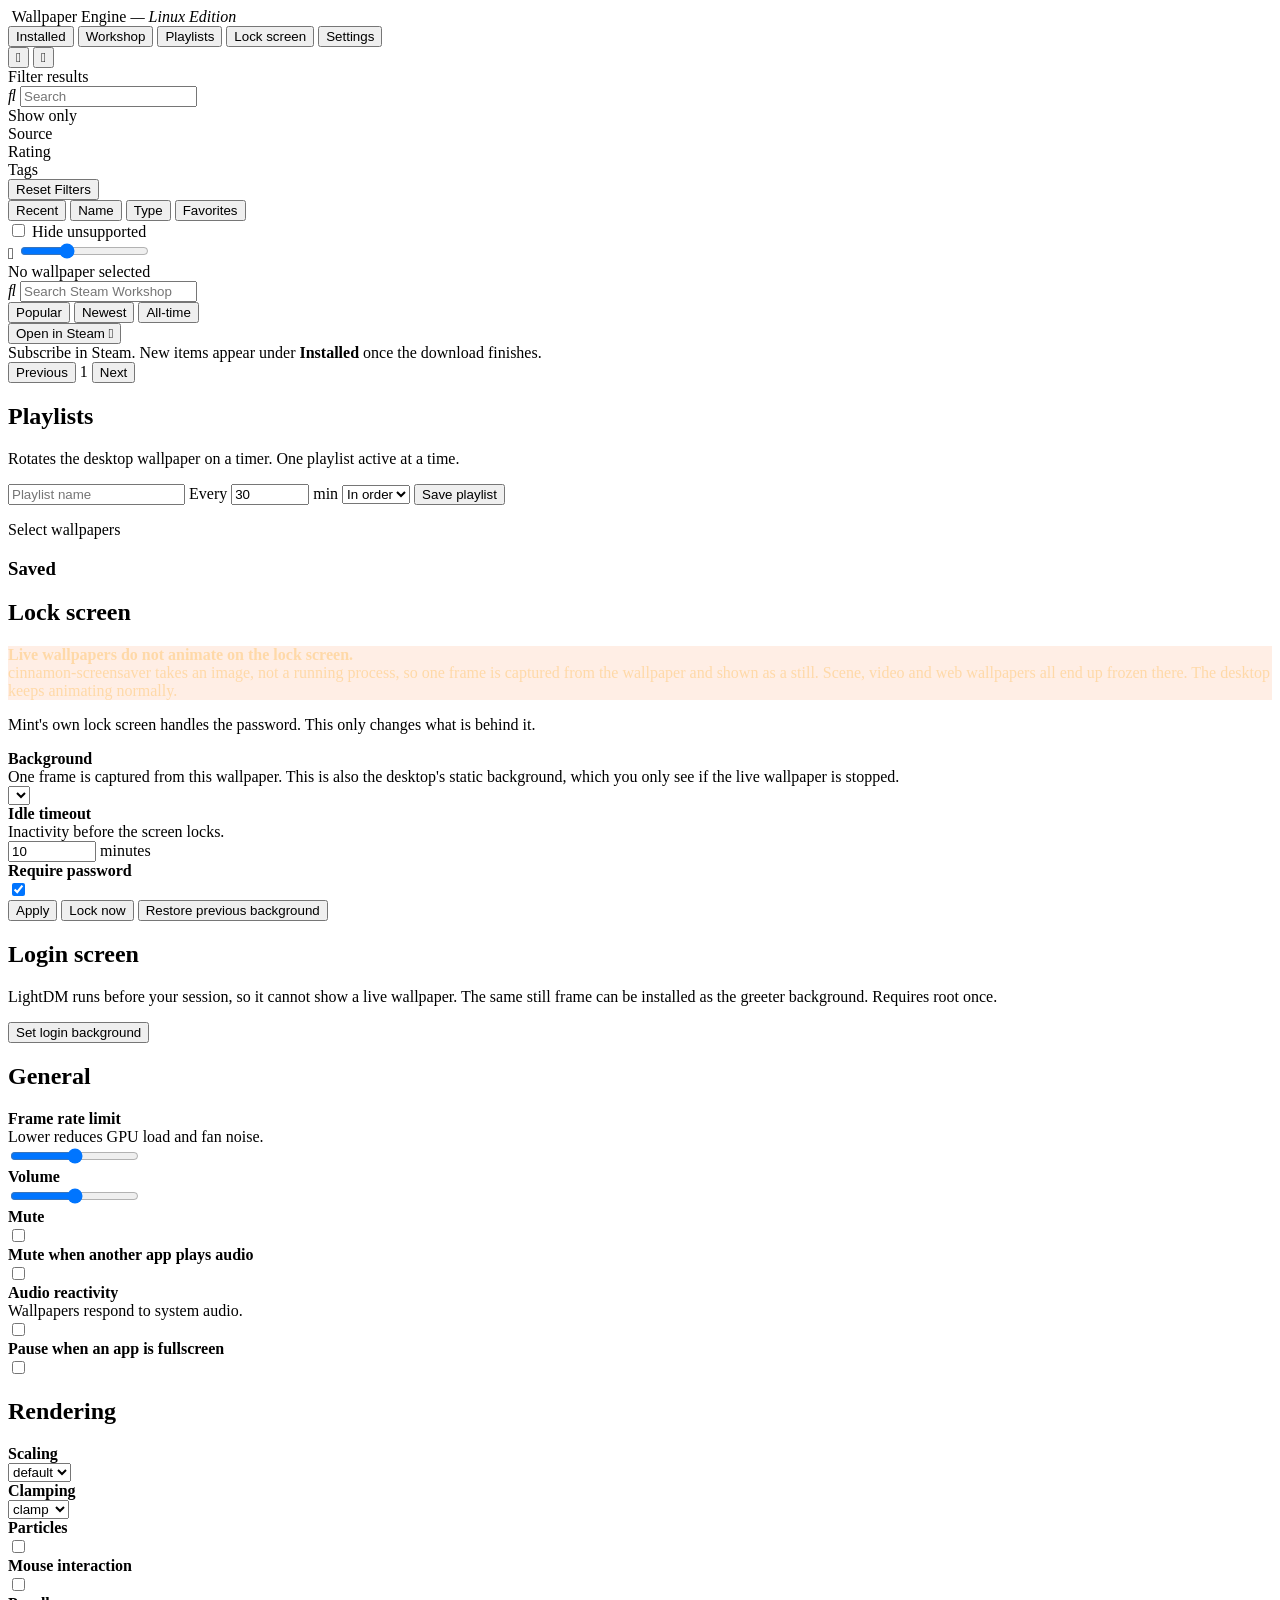
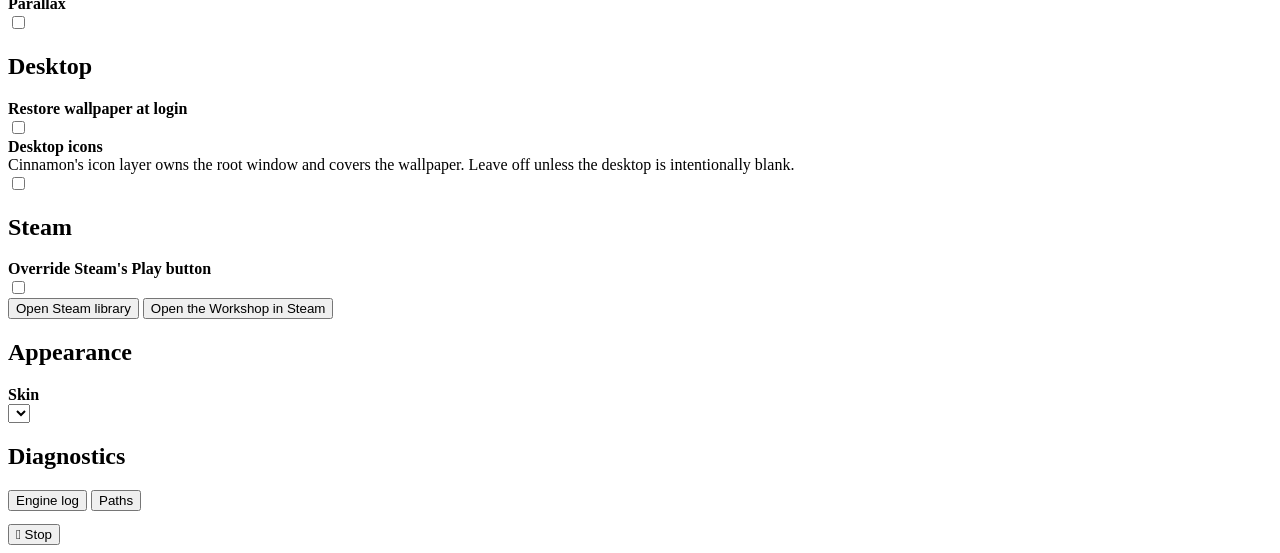
==== web/index.html @ 1f536400 "Fix web wallpapers, add API auth off loopback, state the support matrix Web wallpapers rendered blac" ====
<!doctype html>
<html lang="en">
<head>
<meta charset="utf-8">
<meta name="viewport" content="width=device-width, initial-scale=1">
<title>Wallpaper Engine</title>
<link rel="stylesheet" href="/app.css">
</head>
<body data-skin="dark">

<header class="titlebar">
  <img class="logo" src="/wpe-asset/images/wp_logo.png" alt="">
  <span class="appname">Wallpaper Engine <em id="verline">— Linux Edition</em></span>
  <nav class="tabs" id="tabs">
    <button class="tab active" data-view="installed">Installed</button>
    <button class="tab" data-view="workshop">Workshop</button>
    <button class="tab" data-view="playlists">Playlists</button>
    <button class="tab" data-view="screensaver">Lock screen</button>
    <button class="tab" data-view="settings">Settings</button>
  </nav>
  <div class="titleactions">
    <button class="ghost" id="btnSteamLib" title="Open the Steam library"><i class="fab">&#xf1b6;</i></button>
    <button class="ghost" id="btnRescan" title="Rescan the library"><i class="fa">&#xf2f1;</i></button>
  </div>
</header>

<main id="main">

  <!-- ── INSTALLED ────────────────────────────────────────────────── -->
  <section class="view active" data-view="installed">
    <aside class="filters">
      <div class="fgroup">
        <div class="flabel">Filter results</div>
        <div class="searchwrap">
          <i class="fa">&#xf002;</i>
          <input id="search" type="search" placeholder="Search" autocomplete="off">
        </div>
        <div class="fcount" id="fcount"></div>
      </div>

      <div class="fgroup">
        <div class="flabel">Show only</div>
        <div id="fType" class="checks"></div>
      </div>

      <div class="fgroup">
        <div class="flabel">Source</div>
        <div id="fSource" class="checks"></div>
      </div>

      <div class="fgroup">
        <div class="flabel">Rating</div>
        <div id="fRating" class="checks"></div>
      </div>

      <div class="fgroup">
        <div class="flabel">Tags</div>
        <div id="fTags" class="checks tagbox"></div>
      </div>

      <button class="btn subtle wide" id="btnResetFilters">Reset Filters</button>
    </aside>

    <div class="gridpane">
      <div class="gridbar">
        <div class="seg" id="sortSeg">
          <button data-sort="recent" class="active">Recent</button>
          <button data-sort="name">Name</button>
          <button data-sort="type">Type</button>
          <button data-sort="favorite">Favorites</button>
        </div>
        <label class="chk"><input type="checkbox" id="hideBroken"> Hide unsupported</label>
        <div class="spacer"></div>
        <label class="zoom"><i class="fa">&#xf00a;</i>
          <input type="range" id="zoom" min="120" max="320" step="10" value="188">
        </label>
      </div>
      <div class="grid" id="grid"></div>
    </div>

    <aside class="detail" id="detail">
      <div class="empty">No wallpaper selected</div>
    </aside>
  </section>

  <!-- ── WORKSHOP ─────────────────────────────────────────────────── -->
  <section class="view" data-view="workshop">
    <div class="wsbar">
      <div class="searchwrap grow">
        <i class="fa">&#xf002;</i>
        <input id="wsSearch" type="search" placeholder="Search Steam Workshop" autocomplete="off">
      </div>
      <div class="seg" id="wsSort">
        <button data-sort="trend" class="active">Popular</button>
        <button data-sort="mostrecent">Newest</button>
        <button data-sort="totaluniquesubscribers">All-time</button>
      </div>
      <button class="btn" id="wsOpenSteam">Open in Steam <i class="fa">&#xf08e;</i></button>
    </div>
    <div class="wsnote">
      Subscribe in Steam. New items appear under <b>Installed</b> once the download finishes.
    </div>
    <div class="grid ws" id="wsGrid"></div>
    <div class="wspager">
      <button class="btn subtle" id="wsPrev">Previous</button>
      <span id="wsPage">1</span>
      <button class="btn subtle" id="wsNext">Next</button>
    </div>
  </section>

  <!-- ── PLAYLISTS ────────────────────────────────────────────────── -->
  <section class="view" data-view="playlists">
    <div class="pane">
      <h2>Playlists</h2>
      <p class="muted">Rotates the desktop wallpaper on a timer. One playlist active at a time.</p>
      <div class="row">
        <input id="plName" placeholder="Playlist name">
        <label>Every <input id="plInterval" type="number" min="1" max="1440" value="30" style="width:70px"> min</label>
        <select id="plOrder"><option value="sequential">In order</option><option value="random">Shuffle</option></select>
        <button class="btn primary" id="plSave">Save playlist</button>
      </div>
      <p class="muted">Select wallpapers</p>
      <div class="grid small" id="plGrid"></div>
      <h3>Saved</h3>
      <div id="plList" class="pllist"></div>
    </div>
  </section>

  <!-- ── LOCK SCREEN ──────────────────────────────────────────────── -->
  <section class="view" data-view="screensaver">
    <div class="pane">
      <h2>Lock screen</h2>
      <div id="envnote2" hidden></div>
      <div class="warnbox" style="color:#ffd9a8;background:rgba(255,92,0,.10);border-color:#ff5c00">
        <b>Live wallpapers do not animate on the lock screen.</b><br>
        cinnamon-screensaver takes an image, not a running process, so one frame is
        captured from the wallpaper and shown as a still. Scene, video and web
        wallpapers all end up frozen there. The desktop keeps animating normally.
      </div>
      <p class="muted">Mint's own lock screen handles the password. This only changes
        what is behind it.</p>

      <div class="settingrow">
        <div><b>Background</b><div class="muted">One frame is captured from this wallpaper.
          This is also the desktop's static background, which you only see if the live
          wallpaper is stopped.</div></div>
        <select id="saverWallpaper"></select>
      </div>
      <div class="settingrow">
        <div><b>Idle timeout</b><div class="muted">Inactivity before the screen locks.</div></div>
        <span><input id="saverTimeout" type="number" min="1" max="240" value="10" style="width:80px"> minutes</span>
      </div>
      <div class="settingrow">
        <div><b>Require password</b></div>
        <label class="switch"><input type="checkbox" id="saverLock" checked><span></span></label>
      </div>

      <div class="row">
        <button class="btn primary" id="saverEnable">Apply</button>
        <button class="btn" id="saverTest">Lock now</button>
        <button class="btn danger" id="saverDisable">Restore previous background</button>
      </div>

      <h2>Login screen</h2>
      <p class="muted">LightDM runs before your session, so it cannot show a live
        wallpaper. The same still frame can be installed as the greeter background.
        Requires root once.</p>
      <div class="row">
        <button class="btn" id="saverLogin">Set login background</button>
      </div>

      <div id="saverStatus" class="statusbox"></div>
    </div>
  </section>

  <!-- ── SETTINGS ─────────────────────────────────────────────────── -->
  <section class="view" data-view="settings">
    <div class="pane">
      <div id="envnote" hidden></div>
      <h2>General</h2>
      <div class="settingrow"><div><b>Frame rate limit</b><div class="muted">Lower reduces GPU load and fan noise.</div></div>
        <span class="sliderwrap"><input type="range" id="setFps" min="5" max="144" step="1"><output id="outFps"></output></span></div>
      <div class="settingrow"><div><b>Volume</b></div>
        <span class="sliderwrap"><input type="range" id="setVolume" min="0" max="100" step="1"><output id="outVolume"></output></span></div>
      <div class="settingrow"><div><b>Mute</b></div>
        <label class="switch"><input type="checkbox" id="setMute"><span></span></label></div>
      <div class="settingrow"><div><b>Mute when another app plays audio</b></div>
        <label class="switch"><input type="checkbox" id="setAutoMute"><span></span></label></div>
      <div class="settingrow"><div><b>Audio reactivity</b><div class="muted">Wallpapers respond to system audio.</div></div>
        <label class="switch"><input type="checkbox" id="setAudioProc"><span></span></label></div>
      <div class="settingrow"><div><b>Pause when an app is fullscreen</b></div>
        <label class="switch"><input type="checkbox" id="setPause"><span></span></label></div>

      <h2>Rendering</h2>
      <div class="settingrow"><div><b>Scaling</b></div>
        <select id="setScaling"><option>default</option><option>stretch</option><option>fit</option><option>fill</option></select></div>
      <div class="settingrow"><div><b>Clamping</b></div>
        <select id="setClamp"><option>clamp</option><option>border</option><option>repeat</option></select></div>
      <div class="settingrow"><div><b>Particles</b></div>
        <label class="switch"><input type="checkbox" id="setParticles"><span></span></label></div>
      <div class="settingrow"><div><b>Mouse interaction</b></div>
        <label class="switch"><input type="checkbox" id="setMouse"><span></span></label></div>
      <div class="settingrow"><div><b>Parallax</b></div>
        <label class="switch"><input type="checkbox" id="setParallax"><span></span></label></div>

      <h2>Desktop</h2>
      <div class="settingrow"><div><b>Restore wallpaper at login</b></div>
        <label class="switch"><input type="checkbox" id="setAutostart"><span></span></label></div>
      <div class="settingrow"><div><b>Desktop icons</b>
        <div class="muted">Cinnamon's icon layer owns the root window and covers the wallpaper.
          Leave off unless the desktop is intentionally blank.</div></div>
        <label class="switch"><input type="checkbox" id="setIcons"><span></span></label></div>

      <h2>Steam</h2>
      <div class="settingrow"><div><b>Override Steam's Play button</b>
        <div class="muted" id="steamHint"></div></div>
        <label class="switch"><input type="checkbox" id="setSteamHook"><span></span></label></div>
      <div class="row">
        <button class="btn" id="btnSteamLib2">Open Steam library</button>
        <button class="btn" id="btnSteamWs">Open the Workshop in Steam</button>
      </div>

      <h2>Appearance</h2>
      <div class="settingrow"><div><b>Skin</b></div><select id="setSkin"></select></div>

      <h2>Diagnostics</h2>
      <div class="row">
        <button class="btn subtle" id="btnLog">Engine log</button>
        <button class="btn subtle" id="btnPaths">Paths</button>
      </div>
      <pre id="diag" class="diag"></pre>
    </div>
  </section>
</main>

<footer class="statusbar">
  <div class="monitors" id="monitors"></div>
  <div class="nowplaying" id="nowplaying"></div>
  <div class="spacer"></div>
  <button class="btn danger" id="btnStop"><i class="fa">&#xf04d;</i> Stop</button>
</footer>

<div class="toast" id="toast"></div>
<script src="/app.js"></script>
</body>
</html>
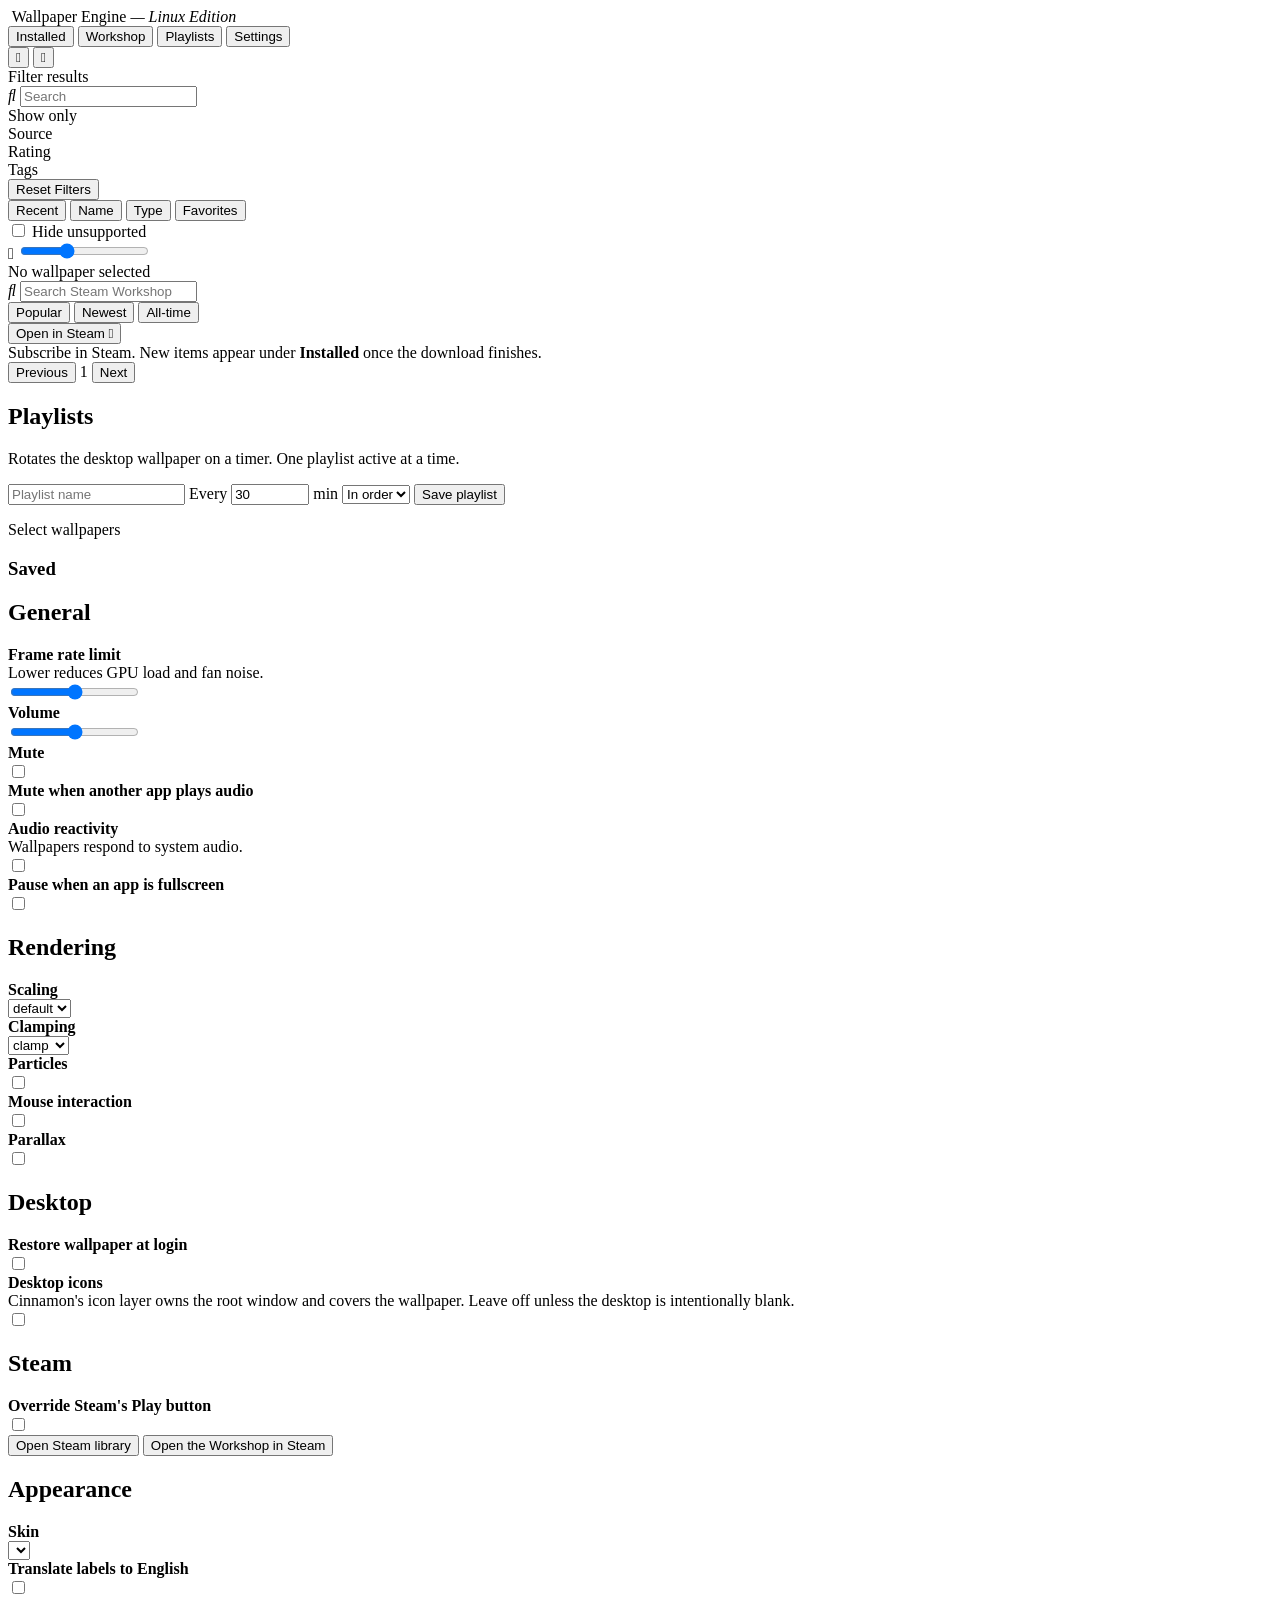
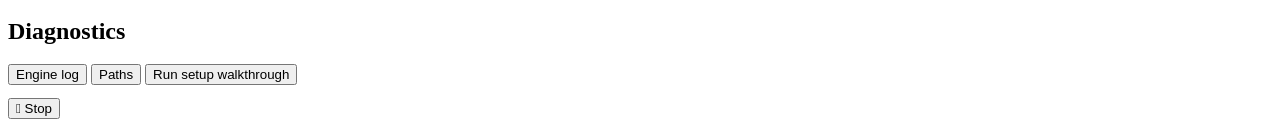
==== commit 276ba4f1: "Remove the lock screen, add a first-run walkthrough and a monochrome tray icon Lock screen: deleted " ====
--- a/web/index.html
+++ b/web/index.html
@@ -15,7 +15,6 @@
     <button class="tab active" data-view="installed">Installed</button>
     <button class="tab" data-view="workshop">Workshop</button>
     <button class="tab" data-view="playlists">Playlists</button>
-    <button class="tab" data-view="screensaver">Lock screen</button>
     <button class="tab" data-view="settings">Settings</button>
   </nav>
   <div class="titleactions">
@@ -126,57 +125,12 @@
     </div>
   </section>
 
-  <!-- ── LOCK SCREEN ──────────────────────────────────────────────── -->
-  <section class="view" data-view="screensaver">
-    <div class="pane">
-      <h2>Lock screen</h2>
-      <div id="envnote2" hidden></div>
-      <div class="warnbox" style="color:#ffd9a8;background:rgba(255,92,0,.10);border-color:#ff5c00">
-        <b>Live wallpapers do not animate on the lock screen.</b><br>
-        cinnamon-screensaver takes an image, not a running process, so one frame is
-        captured from the wallpaper and shown as a still. Scene, video and web
-        wallpapers all end up frozen there. The desktop keeps animating normally.
-      </div>
-      <p class="muted">Mint's own lock screen handles the password. This only changes
-        what is behind it.</p>
-
-      <div class="settingrow">
-        <div><b>Background</b><div class="muted">One frame is captured from this wallpaper.
-          This is also the desktop's static background, which you only see if the live
-          wallpaper is stopped.</div></div>
-        <select id="saverWallpaper"></select>
-      </div>
-      <div class="settingrow">
-        <div><b>Idle timeout</b><div class="muted">Inactivity before the screen locks.</div></div>
-        <span><input id="saverTimeout" type="number" min="1" max="240" value="10" style="width:80px"> minutes</span>
-      </div>
-      <div class="settingrow">
-        <div><b>Require password</b></div>
-        <label class="switch"><input type="checkbox" id="saverLock" checked><span></span></label>
-      </div>
-
-      <div class="row">
-        <button class="btn primary" id="saverEnable">Apply</button>
-        <button class="btn" id="saverTest">Lock now</button>
-        <button class="btn danger" id="saverDisable">Restore previous background</button>
-      </div>
-
-      <h2>Login screen</h2>
-      <p class="muted">LightDM runs before your session, so it cannot show a live
-        wallpaper. The same still frame can be installed as the greeter background.
-        Requires root once.</p>
-      <div class="row">
-        <button class="btn" id="saverLogin">Set login background</button>
-      </div>
-
-      <div id="saverStatus" class="statusbox"></div>
-    </div>
-  </section>
-
   <!-- ── SETTINGS ─────────────────────────────────────────────────── -->
   <section class="view" data-view="settings">
     <div class="pane">
       <div id="envnote" hidden></div>
+      <div class="cols">
+      <div class="group">
       <h2>General</h2>
       <div class="settingrow"><div><b>Frame rate limit</b><div class="muted">Lower reduces GPU load and fan noise.</div></div>
         <span class="sliderwrap"><input type="range" id="setFps" min="5" max="144" step="1"><output id="outFps"></output></span></div>
@@ -191,6 +145,9 @@
       <div class="settingrow"><div><b>Pause when an app is fullscreen</b></div>
         <label class="switch"><input type="checkbox" id="setPause"><span></span></label></div>
 
+      </div>
+
+      <div class="group">
       <h2>Rendering</h2>
       <div class="settingrow"><div><b>Scaling</b></div>
         <select id="setScaling"><option>default</option><option>stretch</option><option>fit</option><option>fill</option></select></div>
@@ -203,6 +160,9 @@
       <div class="settingrow"><div><b>Parallax</b></div>
         <label class="switch"><input type="checkbox" id="setParallax"><span></span></label></div>
 
+      </div>
+
+      <div class="group">
       <h2>Desktop</h2>
       <div class="settingrow"><div><b>Restore wallpaper at login</b></div>
         <label class="switch"><input type="checkbox" id="setAutostart"><span></span></label></div>
@@ -211,6 +171,9 @@
           Leave off unless the desktop is intentionally blank.</div></div>
         <label class="switch"><input type="checkbox" id="setIcons"><span></span></label></div>
 
+      </div>
+
+      <div class="group">
       <h2>Steam</h2>
       <div class="settingrow"><div><b>Override Steam's Play button</b>
         <div class="muted" id="steamHint"></div></div>
@@ -220,15 +183,29 @@
         <button class="btn" id="btnSteamWs">Open the Workshop in Steam</button>
       </div>
 
+      </div>
+
+      <div class="group">
       <h2>Appearance</h2>
       <div class="settingrow"><div><b>Skin</b></div><select id="setSkin"></select></div>
-
+      <div class="settingrow">
+        <div><b>Translate labels to English</b>
+          <div class="muted" id="translateHint"></div></div>
+        <label class="switch"><input type="checkbox" id="setTranslate"><span></span></label>
+      </div>
+
+      </div>
+
+      <div class="group">
       <h2>Diagnostics</h2>
       <div class="row">
         <button class="btn subtle" id="btnLog">Engine log</button>
         <button class="btn subtle" id="btnPaths">Paths</button>
+        <button class="btn subtle" id="btnWalkthrough">Run setup walkthrough</button>
       </div>
       <pre id="diag" class="diag"></pre>
+      </div>
+      </div>
     </div>
   </section>
 </main>
@@ -240,6 +217,25 @@
   <button class="btn danger" id="btnStop"><i class="fa">&#xf04d;</i> Stop</button>
 </footer>
 
+<!-- First-run walkthrough. Overlays the app rather than replacing it, so the
+     library is visible behind and it never feels like a separate installer. -->
+<div class="wt" id="wt" hidden>
+  <div class="wtcard">
+    <div class="wtsteps" id="wtSteps"></div>
+    <div class="wtbody">
+      <h2 id="wtTitle"></h2>
+      <div id="wtText"></div>
+      <div id="wtCheck" class="wtcheck"></div>
+    </div>
+    <div class="wtfoot">
+      <button class="btn subtle" id="wtSkip">Skip setup</button>
+      <span class="spacer"></span>
+      <button class="btn" id="wtBack">Back</button>
+      <button class="btn primary" id="wtNext">Next</button>
+    </div>
+  </div>
+</div>
+
 <div class="toast" id="toast"></div>
 <script src="/app.js"></script>
 </body>
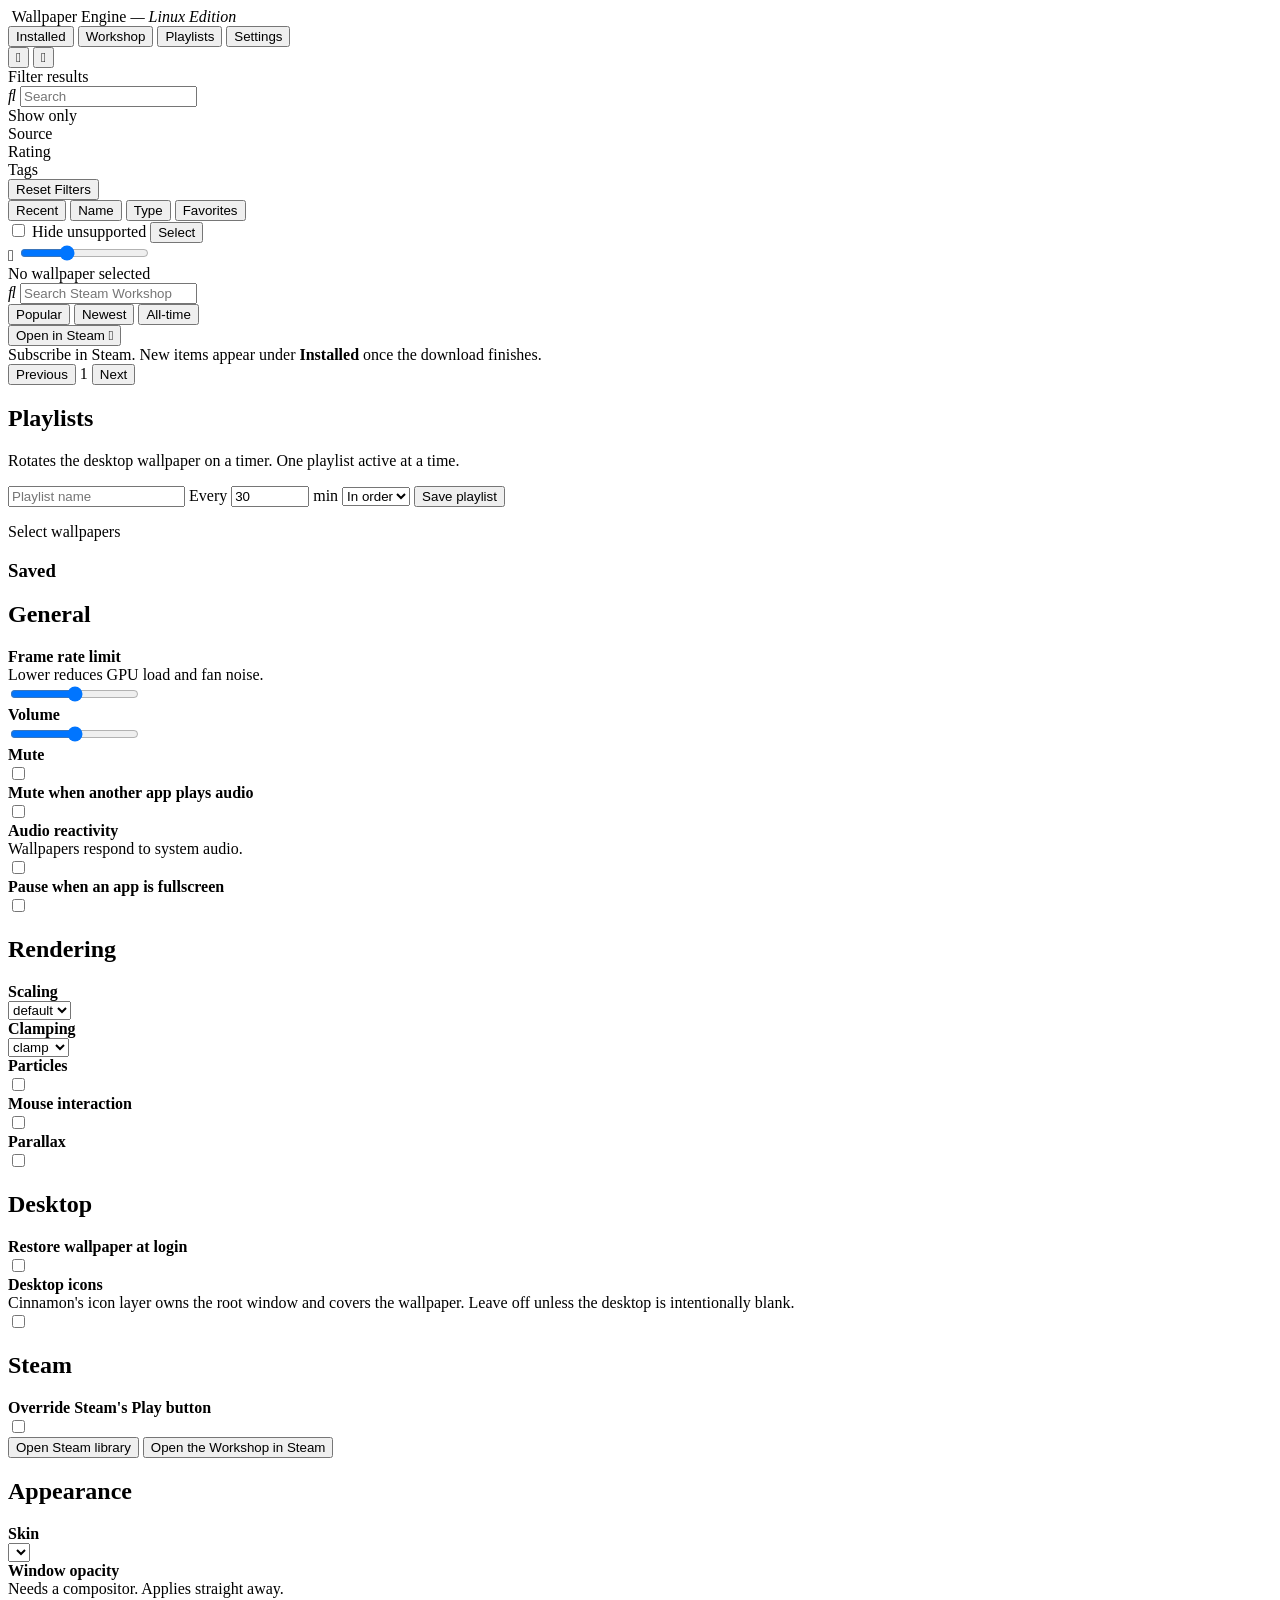
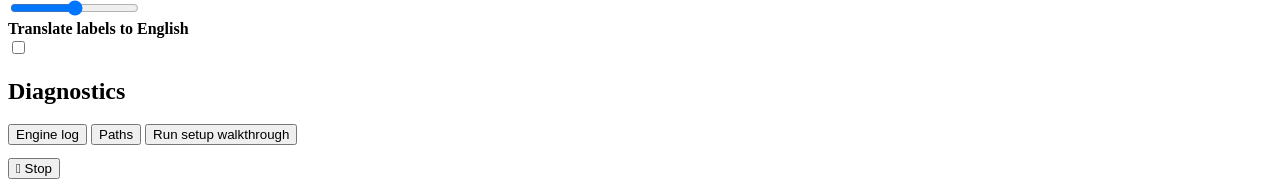
==== commit 3f47f2b4: "Delete and unsubscribe, window opacity, double-click to apply DELETE. Single and bulk, from the deta" ====
--- a/web/index.html
+++ b/web/index.html
@@ -69,10 +69,19 @@
           <button data-sort="favorite">Favorites</button>
         </div>
         <label class="chk"><input type="checkbox" id="hideBroken"> Hide unsupported</label>
+        <button class="btn subtle" id="btnSelect">Select</button>
         <div class="spacer"></div>
         <label class="zoom"><i class="fa">&#xf00a;</i>
           <input type="range" id="zoom" min="120" max="320" step="10" value="188">
         </label>
+      </div>
+      <div class="selbar" id="selbar" hidden>
+        <span id="selCount">0 selected</span>
+        <span class="spacer"></span>
+        <button class="btn subtle" id="selAll">Select all shown</button>
+        <button class="btn subtle" id="selNone">Clear</button>
+        <button class="btn" id="selUnsub">Unsubscribe in Steam</button>
+        <button class="btn danger" id="selDelete">Delete from disk</button>
       </div>
       <div class="grid" id="grid"></div>
     </div>
@@ -189,6 +198,11 @@
       <h2>Appearance</h2>
       <div class="settingrow"><div><b>Skin</b></div><select id="setSkin"></select></div>
       <div class="settingrow">
+        <div><b>Window opacity</b>
+          <div class="muted" id="opacityHint">Needs a compositor. Applies straight away.</div></div>
+        <span class="sliderwrap"><input type="range" id="setOpacity" min="40" max="100" step="5"><output id="outOpacity"></output></span>
+      </div>
+      <div class="settingrow">
         <div><b>Translate labels to English</b>
           <div class="muted" id="translateHint"></div></div>
         <label class="switch"><input type="checkbox" id="setTranslate"><span></span></label>
@@ -236,6 +250,20 @@
   </div>
 </div>
 
+<div class="wt" id="confirm" hidden>
+  <div class="wtcard" style="width:min(560px,92vw)">
+    <div class="wtbody" style="min-height:0">
+      <h2 id="cfTitle"></h2>
+      <div id="cfBody"></div>
+    </div>
+    <div class="wtfoot">
+      <span class="spacer"></span>
+      <button class="btn" id="cfCancel">Cancel</button>
+      <button class="btn danger" id="cfOk">Delete</button>
+    </div>
+  </div>
+</div>
+
 <div class="toast" id="toast"></div>
 <script src="/app.js"></script>
 </body>
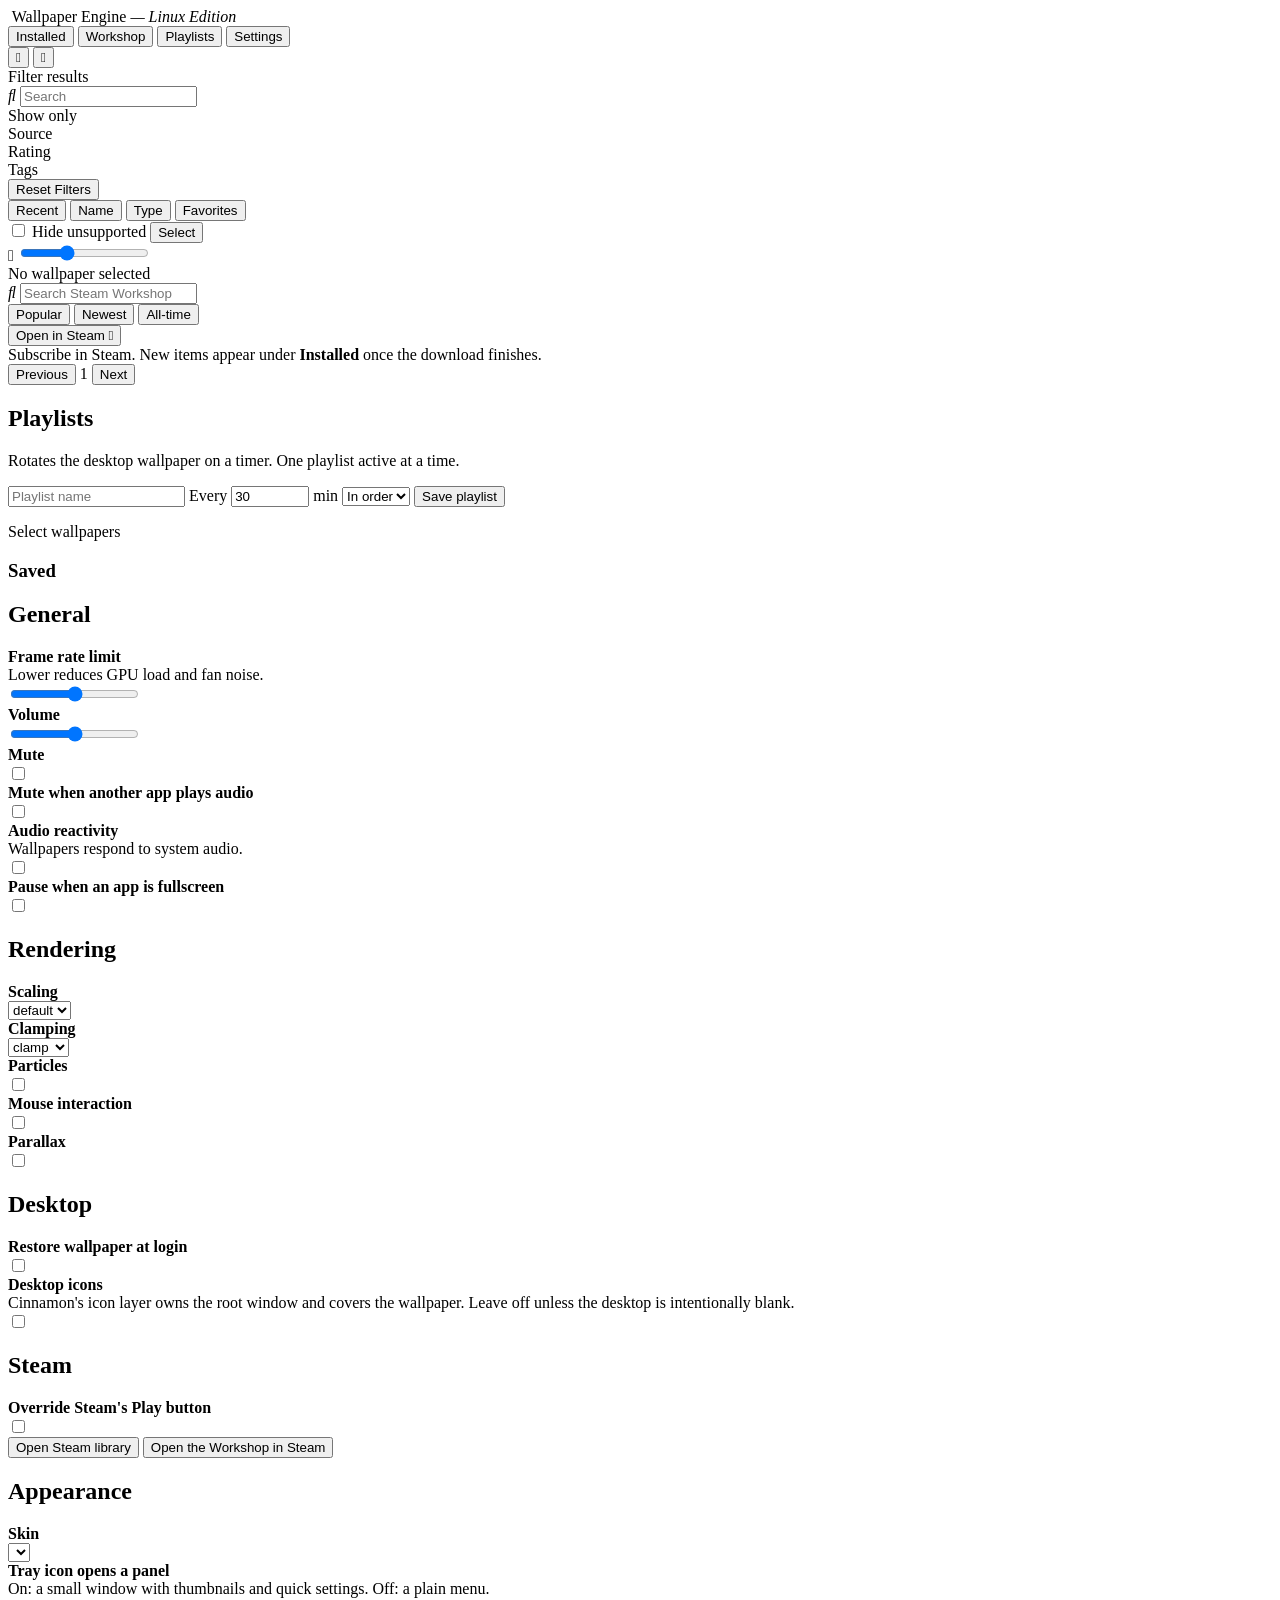
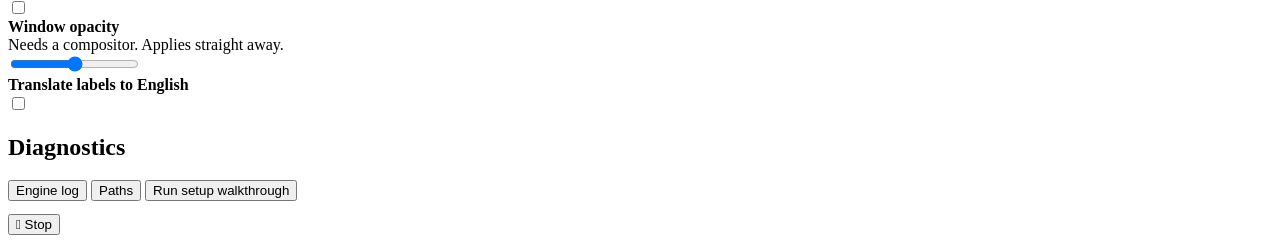
==== commit ef386456: "Tray panel instead of a menu, and stop the grid rebuilding under the pointer TRAY PANEL. Clicking a " ====
--- a/web/index.html
+++ b/web/index.html
@@ -198,6 +198,12 @@
       <h2>Appearance</h2>
       <div class="settingrow"><div><b>Skin</b></div><select id="setSkin"></select></div>
       <div class="settingrow">
+        <div><b>Tray icon opens a panel</b>
+          <div class="muted">On: a small window with thumbnails and quick settings.
+            Off: a plain menu.</div></div>
+        <label class="switch"><input type="checkbox" id="setTrayPanel"><span></span></label>
+      </div>
+      <div class="settingrow">
         <div><b>Window opacity</b>
           <div class="muted" id="opacityHint">Needs a compositor. Applies straight away.</div></div>
         <span class="sliderwrap"><input type="range" id="setOpacity" min="40" max="100" step="5"><output id="outOpacity"></output></span>
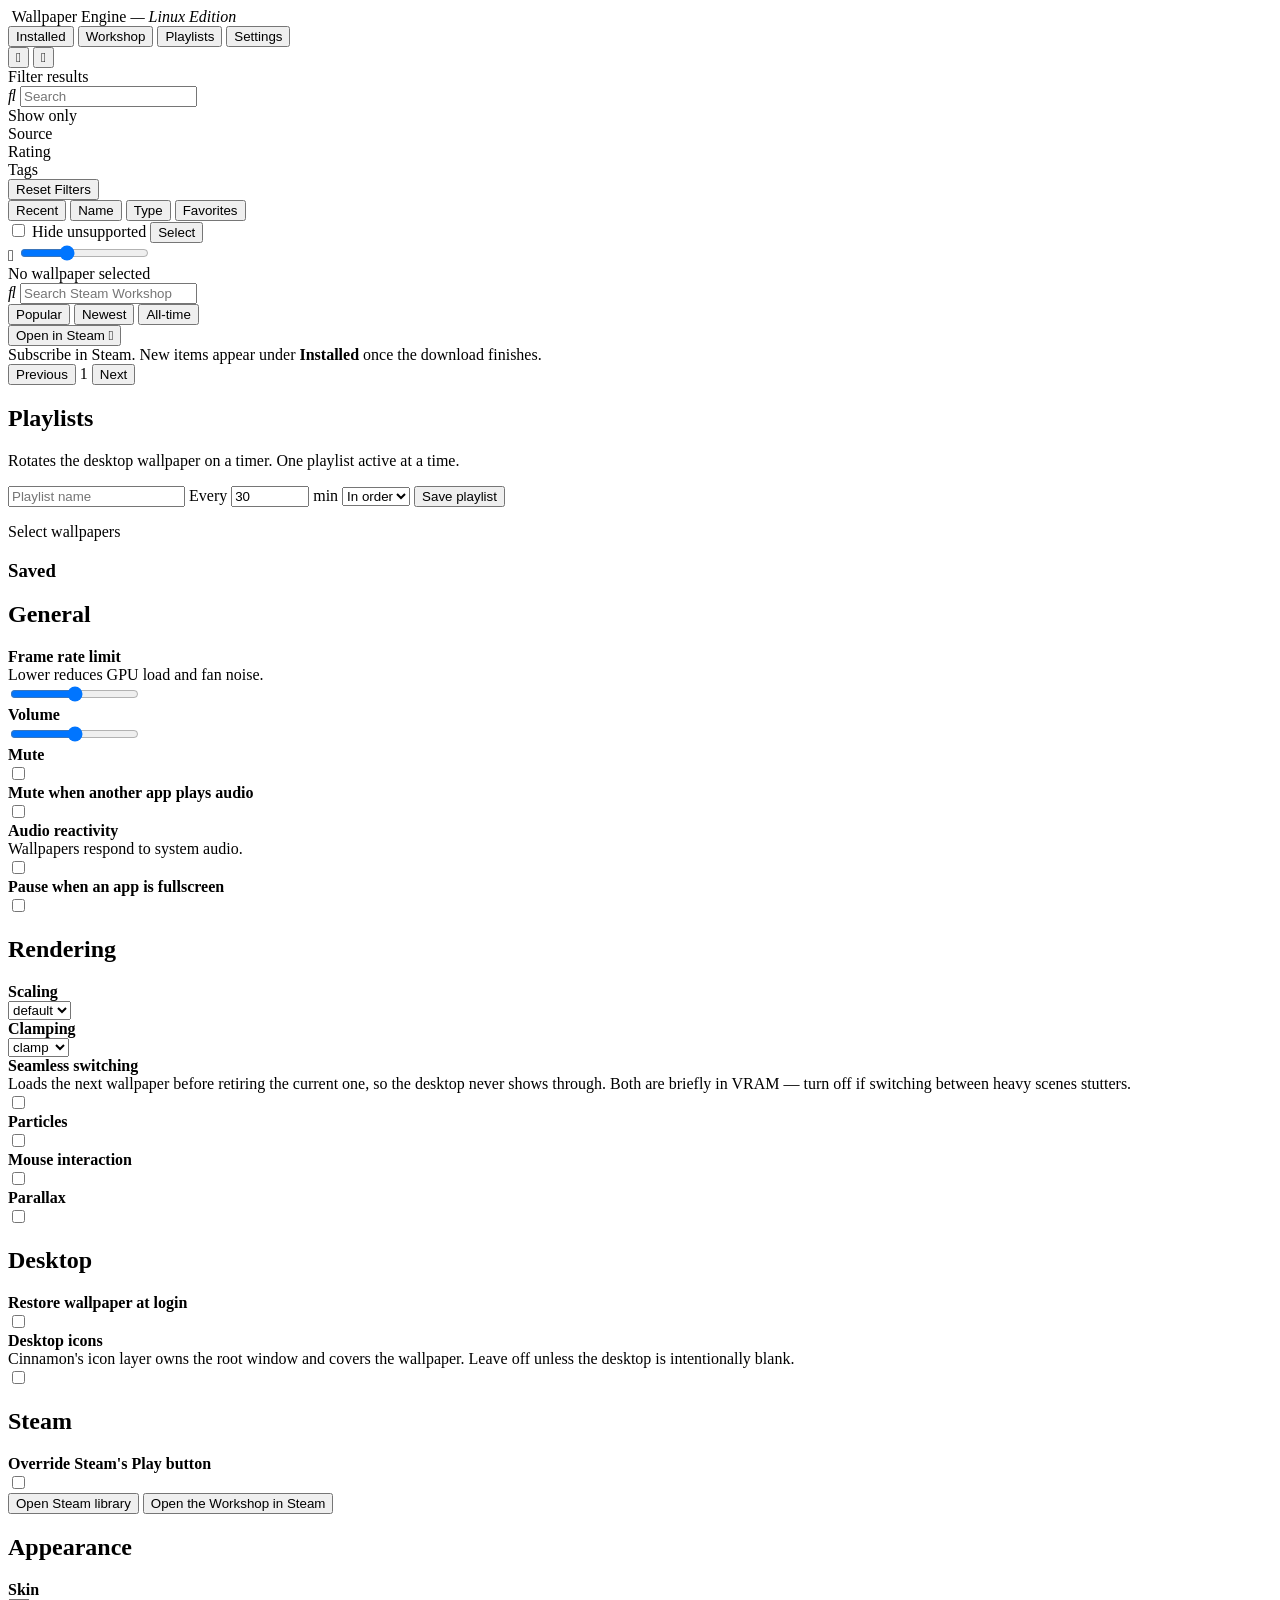
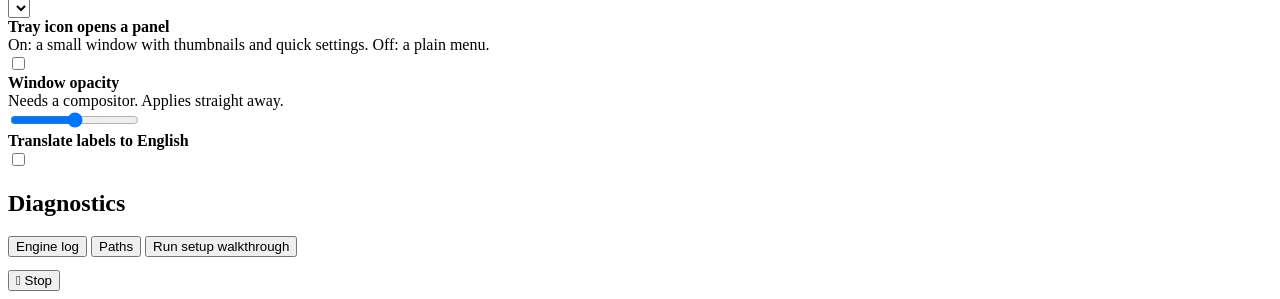
==== commit 40f4c827: "Seamless wallpaper switching: 0.7s of bare desktop down to none Switching killed the old renderer an" ====
--- a/web/index.html
+++ b/web/index.html
@@ -162,6 +162,13 @@
         <select id="setScaling"><option>default</option><option>stretch</option><option>fit</option><option>fill</option></select></div>
       <div class="settingrow"><div><b>Clamping</b></div>
         <select id="setClamp"><option>clamp</option><option>border</option><option>repeat</option></select></div>
+      <div class="settingrow">
+        <div><b>Seamless switching</b>
+          <div class="muted">Loads the next wallpaper before retiring the current one, so
+            the desktop never shows through. Both are briefly in VRAM — turn off if
+            switching between heavy scenes stutters.</div></div>
+        <label class="switch"><input type="checkbox" id="setFastSwitch"><span></span></label>
+      </div>
       <div class="settingrow"><div><b>Particles</b></div>
         <label class="switch"><input type="checkbox" id="setParticles"><span></span></label></div>
       <div class="settingrow"><div><b>Mouse interaction</b></div>
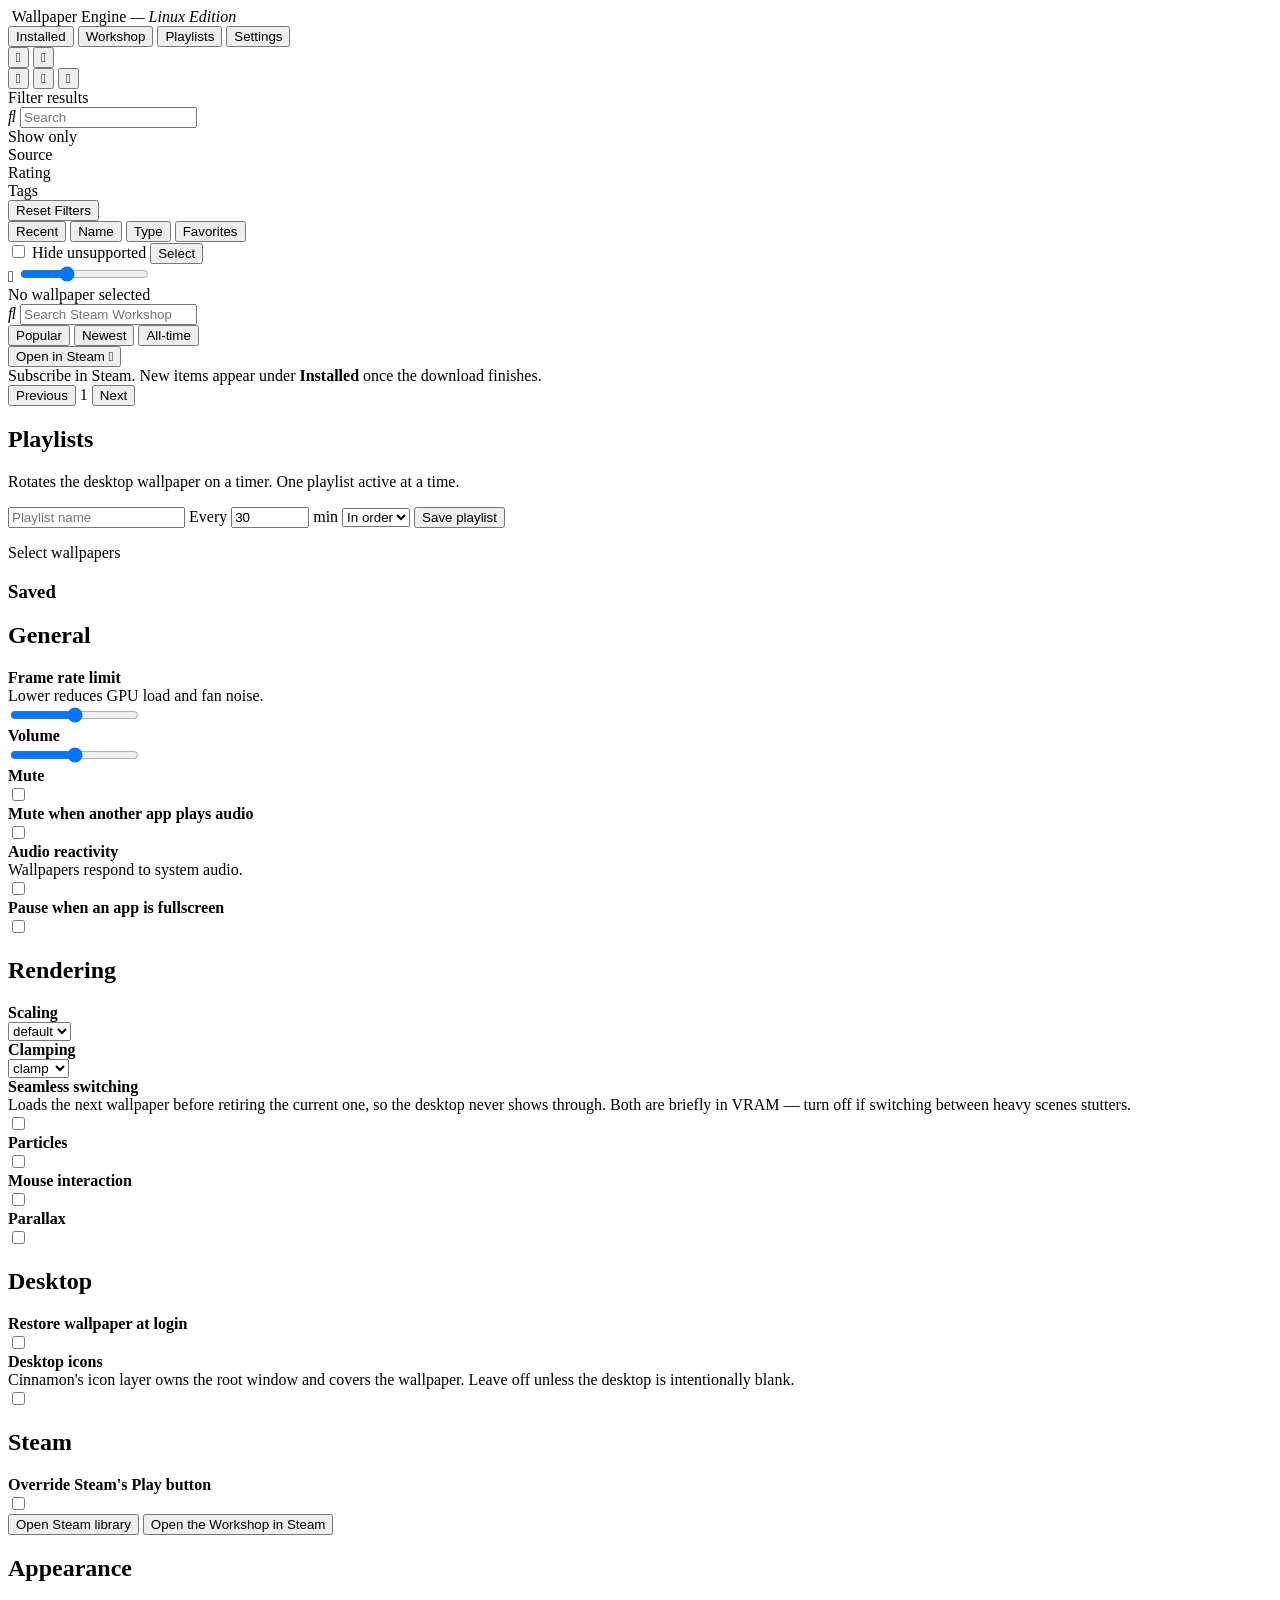
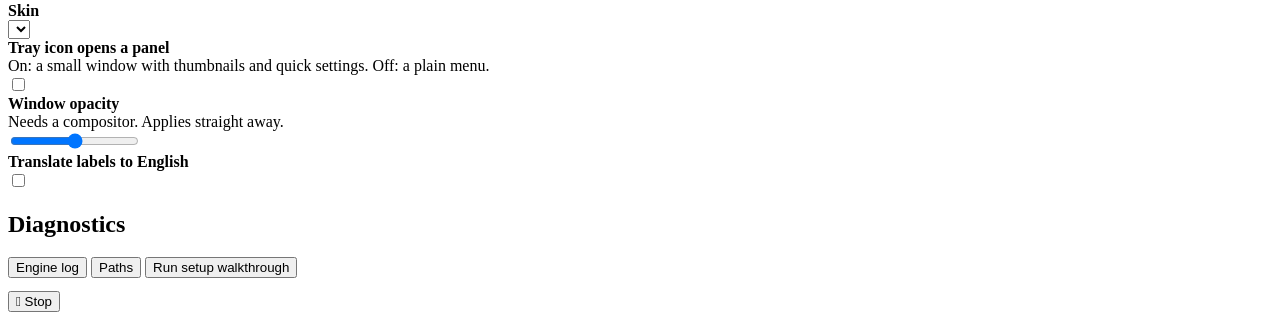
==== commit 190bd2bd: "Round both windows, shrink the panel, share the opacity setting The panel is 20% smaller (608x400) -" ====
--- a/web/index.html
+++ b/web/index.html
@@ -8,6 +8,11 @@
 </head>
 <body data-skin="dark">
 
+<!-- Everything lives in .shell. body cannot paint the rounded background
+     itself: with no background on html, the BODY background is propagated to
+     the canvas and painted across the whole viewport, which ignores body's
+     border-radius and gives square corners. -->
+<div class="shell">
 <header class="titlebar">
   <img class="logo" src="/wpe-asset/images/wp_logo.png" alt="">
   <span class="appname">Wallpaper Engine <em id="verline">— Linux Edition</em></span>
@@ -20,6 +25,11 @@
   <div class="titleactions">
     <button class="ghost" id="btnSteamLib" title="Open the Steam library"><i class="fab">&#xf1b6;</i></button>
     <button class="ghost" id="btnRescan" title="Rescan the library"><i class="fa">&#xf2f1;</i></button>
+    <div class="wincontrols">
+      <button class="wc" id="wcMin" title="Minimise">&#xf2d1;</button>
+      <button class="wc" id="wcMax" title="Maximise">&#xf2d0;</button>
+      <button class="wc close" id="wcClose" title="Close">&#xf00d;</button>
+    </div>
   </div>
 </header>
 
@@ -277,6 +287,9 @@
   </div>
 </div>
 
+</div><!-- /.shell -->
+
+<div class="grip" id="grip" title="Resize"></div>
 <div class="toast" id="toast"></div>
 <script src="/app.js"></script>
 </body>
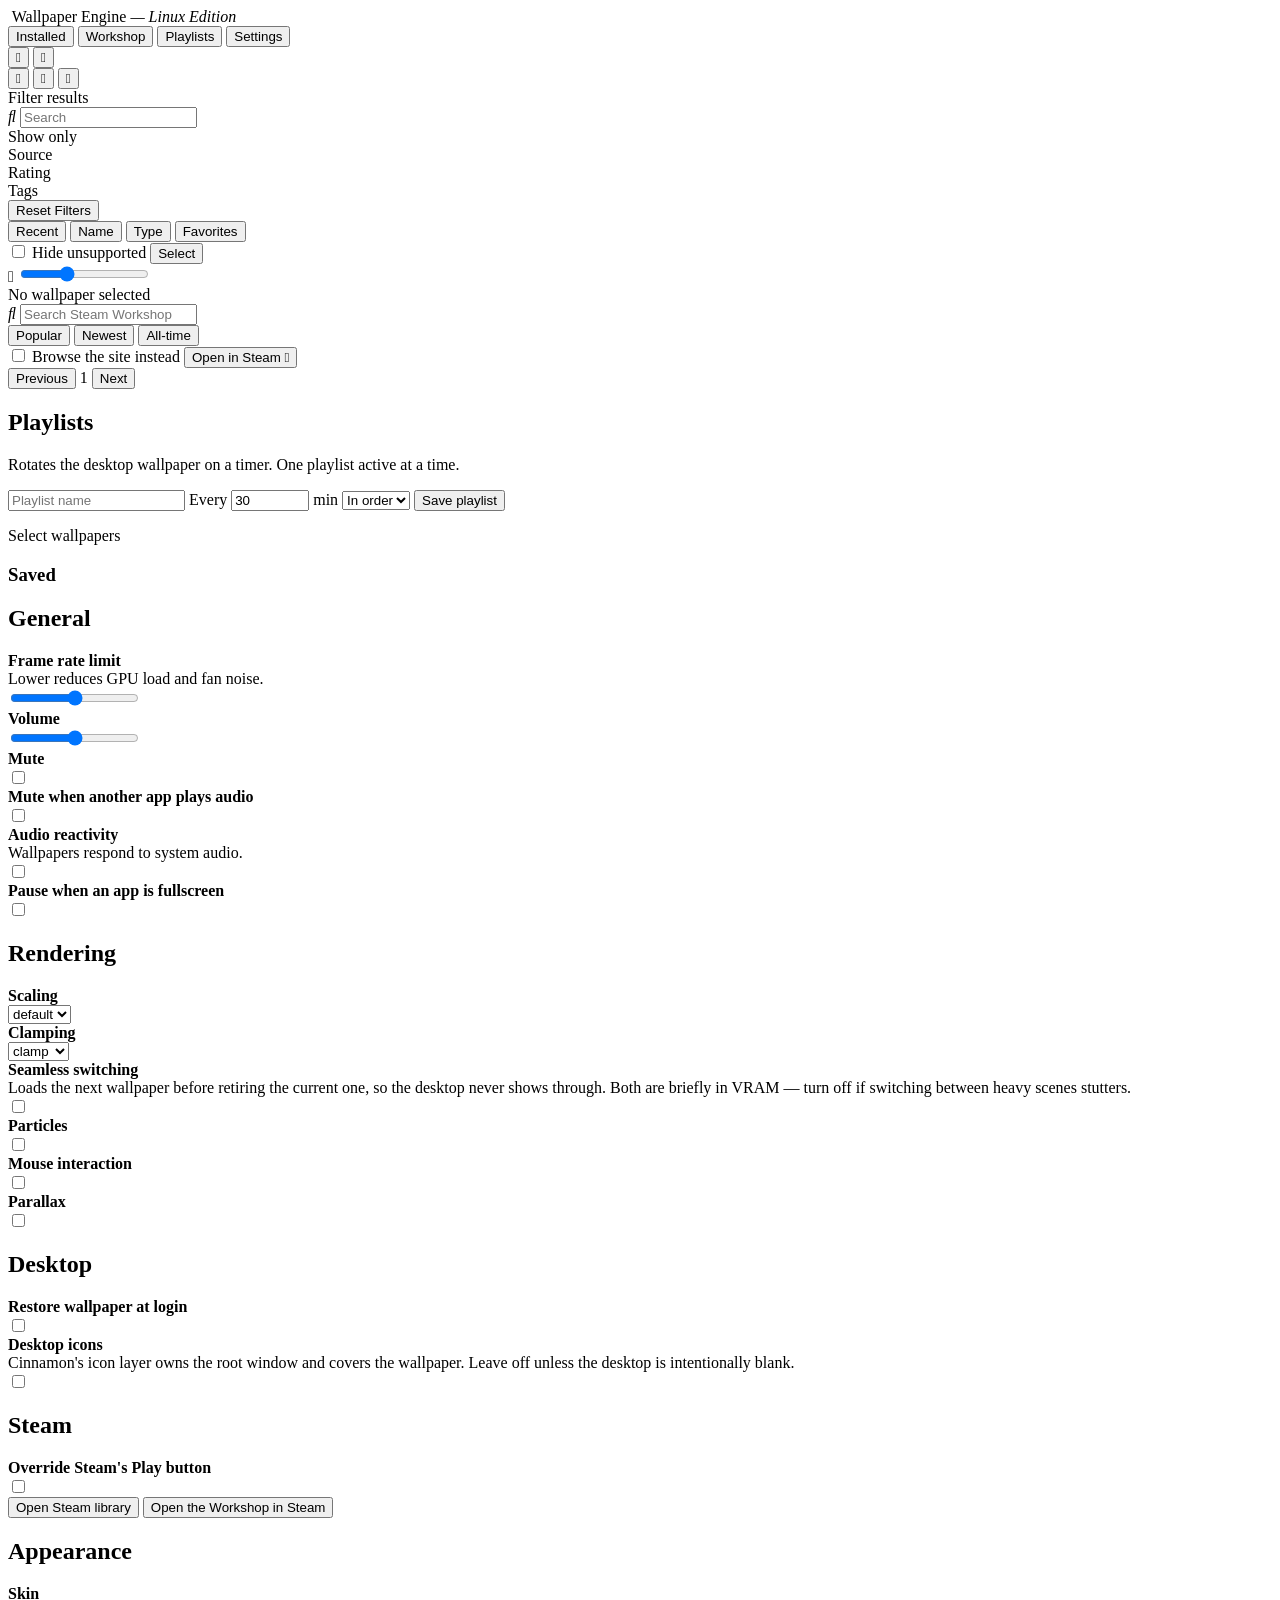
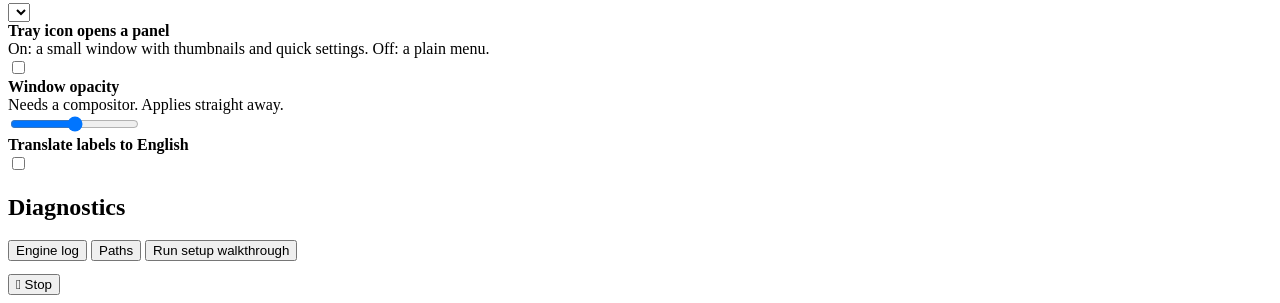
==== commit a5a31789: "Browse and subscribe to the Workshop without leaving the app The Workshop tab used to be steamcommun" ====
--- a/web/index.html
+++ b/web/index.html
@@ -113,11 +113,10 @@
         <button data-sort="mostrecent">Newest</button>
         <button data-sort="totaluniquesubscribers">All-time</button>
       </div>
+      <label class="chk"><input type="checkbox" id="wsSite"> Browse the site instead</label>
       <button class="btn" id="wsOpenSteam">Open in Steam <i class="fa">&#xf08e;</i></button>
     </div>
-    <div class="wsnote">
-      Subscribe in Steam. New items appear under <b>Installed</b> once the download finishes.
-    </div>
+    <div class="wsnote" id="wsnote"></div>
     <div class="grid ws" id="wsGrid"></div>
     <div class="wspager">
       <button class="btn subtle" id="wsPrev">Previous</button>
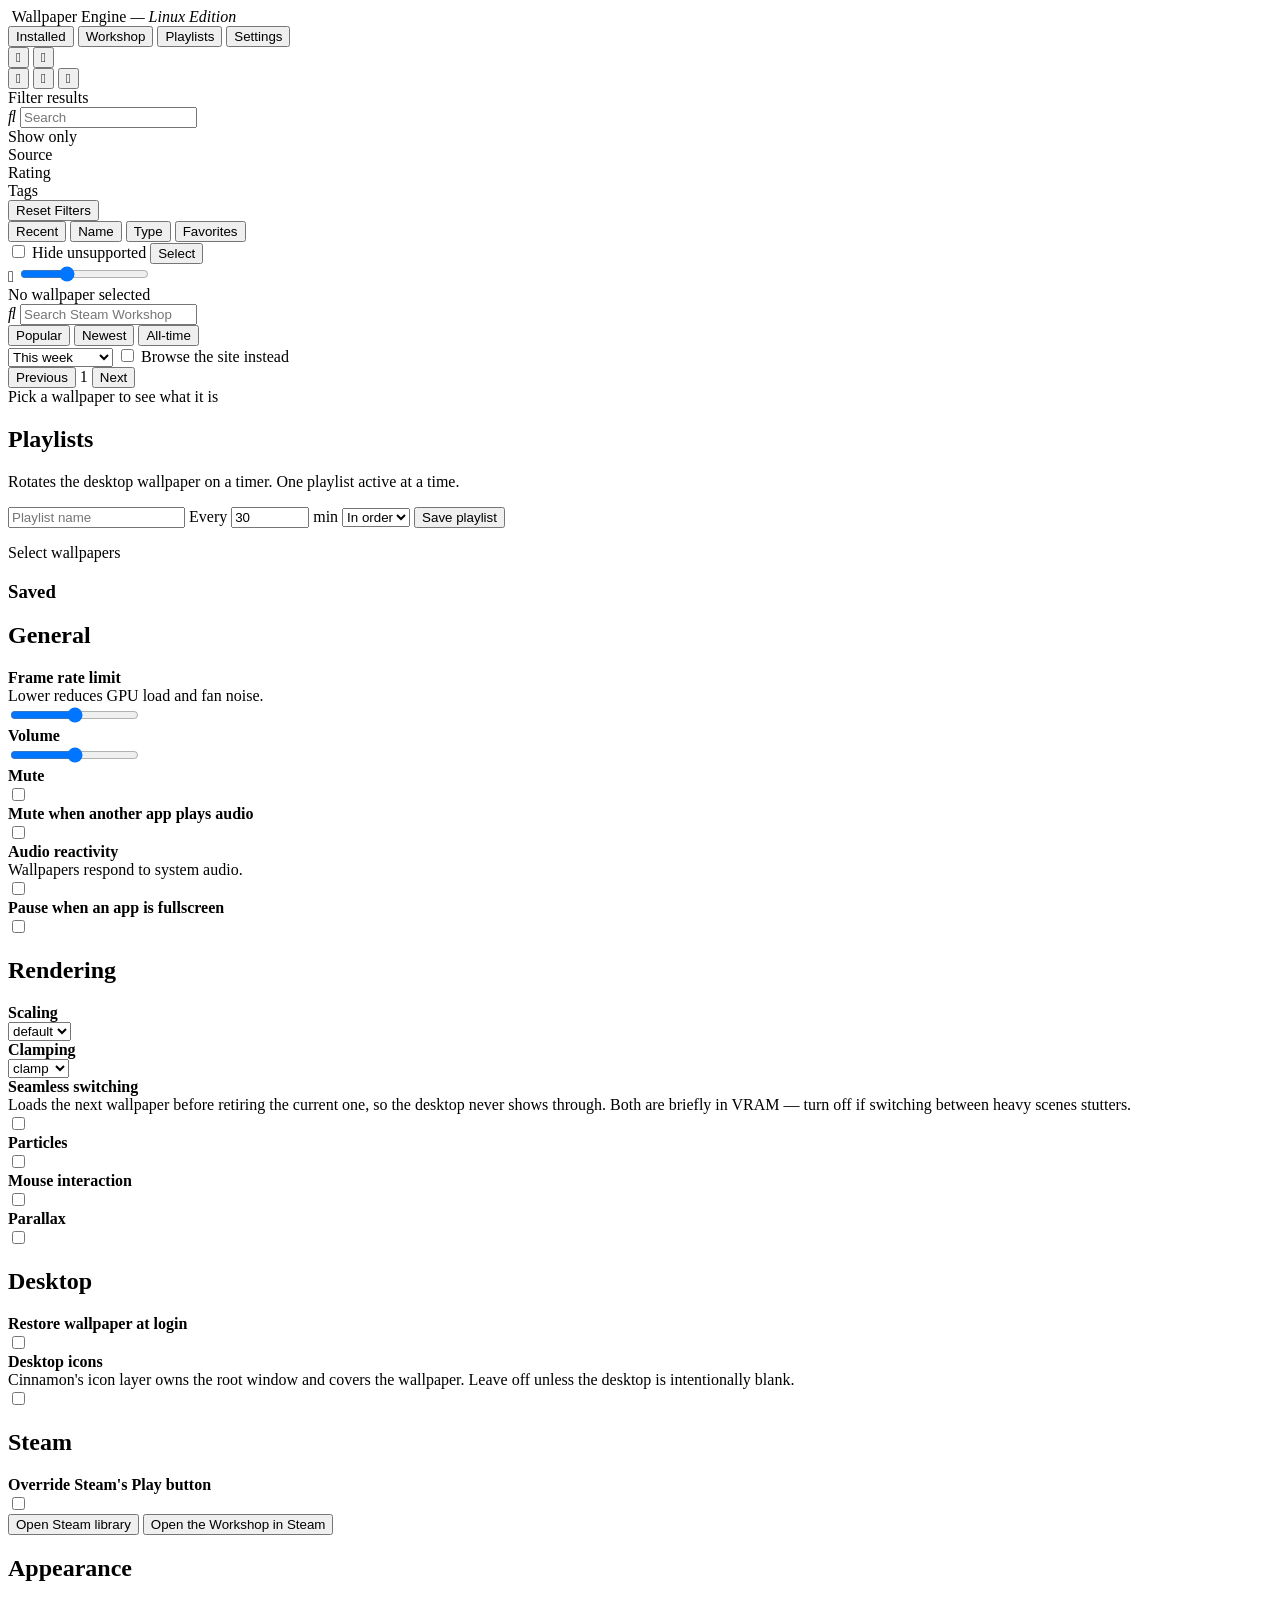
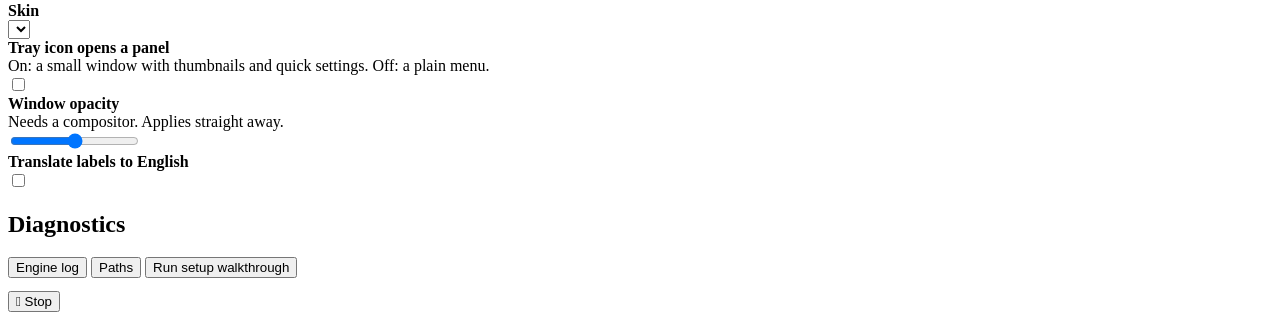
==== commit 32dbd9fc: "Make Steam actually download what you subscribe to Subscribing to a Workshop item does not download " ====
--- a/web/index.html
+++ b/web/index.html
@@ -113,15 +113,33 @@
         <button data-sort="mostrecent">Newest</button>
         <button data-sort="totaluniquesubscribers">All-time</button>
       </div>
+      <select id="wsDays" class="mini" title="Popular over what period">
+        <option value="-1">All time</option>
+        <option value="1">Today</option>
+        <option value="7" selected>This week</option>
+        <option value="30">This month</option>
+        <option value="90">Three months</option>
+        <option value="365">This year</option>
+      </select>
       <label class="chk"><input type="checkbox" id="wsSite"> Browse the site instead</label>
-      <button class="btn" id="wsOpenSteam">Open in Steam <i class="fa">&#xf08e;</i></button>
-    </div>
+    </div>
+
+    <div class="wsqueue" id="wsQueue" hidden></div>
     <div class="wsnote" id="wsnote"></div>
-    <div class="grid ws" id="wsGrid"></div>
-    <div class="wspager">
-      <button class="btn subtle" id="wsPrev">Previous</button>
-      <span id="wsPage">1</span>
-      <button class="btn subtle" id="wsNext">Next</button>
+
+    <div class="wsbody">
+      <aside class="wsfilters" id="wsFilters"></aside>
+      <div class="wsmain">
+        <div class="grid ws" id="wsGrid"></div>
+        <div class="wspager">
+          <button class="btn subtle" id="wsPrev">Previous</button>
+          <span id="wsPage">1</span>
+          <button class="btn subtle" id="wsNext">Next</button>
+        </div>
+      </div>
+      <aside class="wsdetail" id="wsDetail">
+        <div class="empty">Pick a wallpaper to see what it is</div>
+      </aside>
     </div>
   </section>
 
